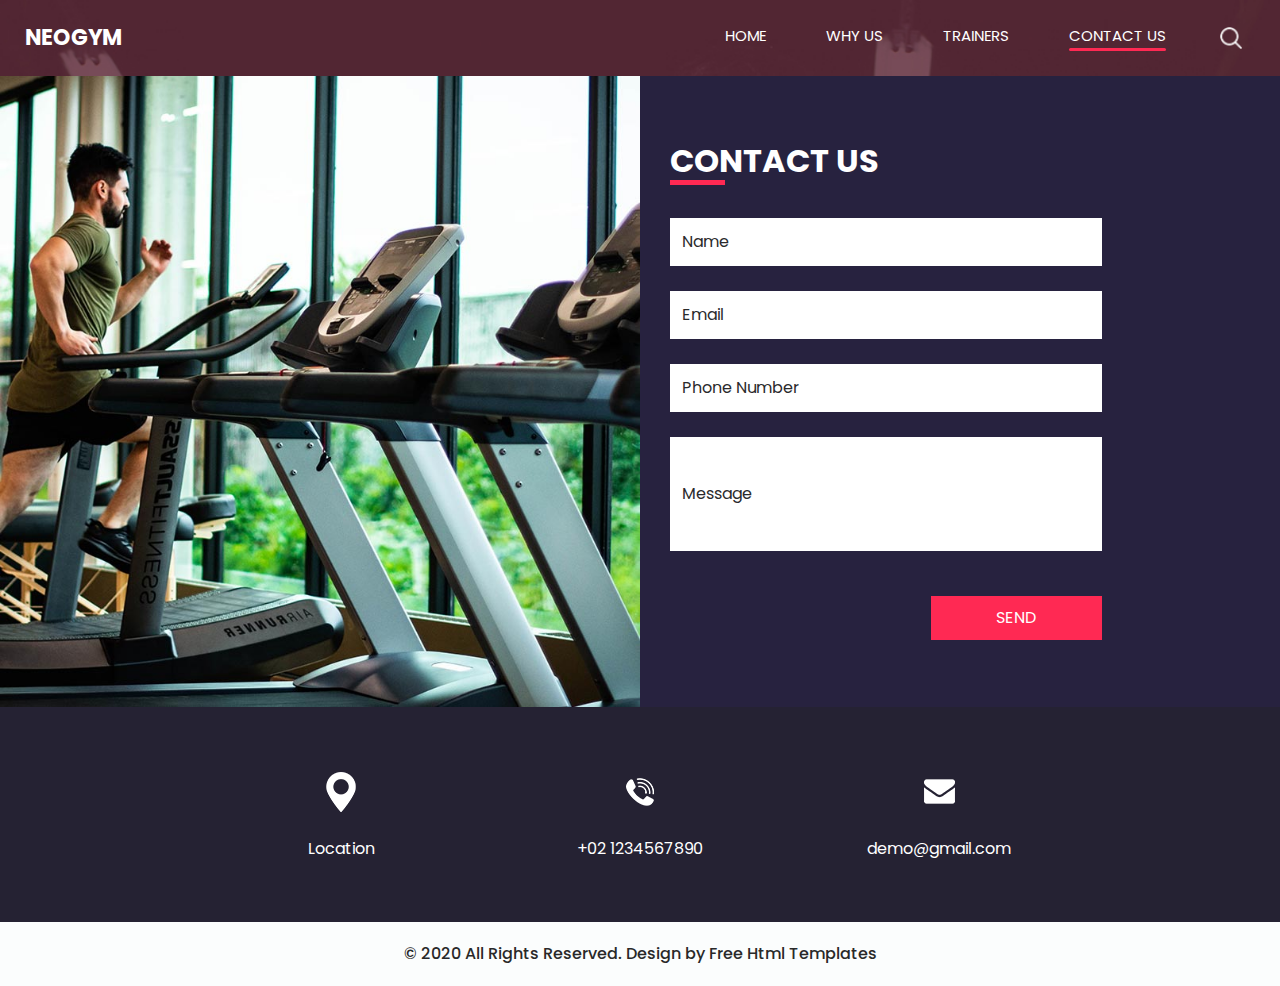
==== contact.html @ 5dd19426 "L1" ====
<!DOCTYPE html>
<html>

<head>
  <!-- Basic -->
  <meta charset="utf-8" />
  <meta http-equiv="X-UA-Compatible" content="IE=edge" />
  <!-- Mobile Metas -->
  <meta name="viewport" content="width=device-width, initial-scale=1, shrink-to-fit=no" />
  <!-- Site Metas -->
  <meta name="keywords" content="" />
  <meta name="description" content="" />
  <meta name="author" content="" />

  <title>MinhCake</title>

  <!-- slider stylesheet -->
  <link rel="stylesheet" type="text/css" href="https://cdnjs.cloudflare.com/ajax/libs/OwlCarousel2/2.3.4/assets/owl.carousel.min.css" />

  <!-- bootstrap core css -->
  <link rel="stylesheet" type="text/css" href="css/bootstrap.css" />

  <!-- fonts style -->
  <link href="https://fonts.googleapis.com/css?family=Poppins:400,600,700&display=swap" rel="stylesheet">
  <!-- Custom styles for this template -->
  <link href="css/style.css" rel="stylesheet" />
  <!-- responsive style -->
  <link href="css/responsive.css" rel="stylesheet" />
</head>

<body class="sub_page">
  <div class="hero_area">
    <!-- header section strats -->
    <header class="header_section">
      <div class="container-fluid">
        <nav class="navbar navbar-expand-lg custom_nav-container ">
          <a class="navbar-brand" href="index.html">
            <span>
              Neogym
            </span>
          </a>
          <button class="navbar-toggler" type="button" data-toggle="collapse" data-target="#navbarSupportedContent" aria-controls="navbarSupportedContent" aria-expanded="false" aria-label="Toggle navigation">
            <span class="navbar-toggler-icon"></span>
          </button>

          <div class="collapse navbar-collapse" id="navbarSupportedContent">
            <div class="d-flex ml-auto flex-column flex-lg-row align-items-center">
              <ul class="navbar-nav  ">
                <li class="nav-item ">
                  <a class="nav-link" href="index.html">Home <span class="sr-only">(current)</span></a>
                </li>
                <li class="nav-item ">
                  <a class="nav-link" href="why.html"> Why us </a>
                </li>
                </li>
                <li class="nav-item">
                  <a class="nav-link" href="trainer.html"> trainers</a>
                </li>
                <li class="nav-item active">
                  <a class="nav-link" href="contact.html"> Contact Us</a>
                </li>
              </ul>
              <div class="user_option">
                <form class="form-inline my-2 my-lg-0 ml-0 ml-lg-4 mb-3 mb-lg-0">
                  <button class="btn  my-2 my-sm-0 nav_search-btn" type="submit"></button>
                </form>
              </div>
            </div>
          </div>
        </nav>
      </div>
    </header>
    <!-- end header section -->

  </div>


  <!-- contact section -->

  <section class="contact_section ">
    <div class="container-fluid">
      <div class="row">
        <div class="col-md-6 px-0">
          <div class="img-box">
            <img src="images/contact-img.jpg" alt="">
          </div>
        </div>
        <div class="col-lg-5 col-md-6">
          <div class="form_container pr-0 pr-lg-5 mr-0 mr-lg-2">
            <div class="heading_container">
              <h2>
                Contact Us
              </h2>
            </div>
            <form action="">
              <div>
                <input type="text" placeholder="Name" />
              </div>
              <div>
                <input type="email" placeholder="Email" />
              </div>
              <div>
                <input type="text" placeholder="Phone Number" />
              </div>
              <div>
                <input type="text" class="message-box" placeholder="Message" />
              </div>
              <div class="d-flex ">
                <button>
                  Send
                </button>
              </div>
            </form>
          </div>
        </div>
      </div>
    </div>
  </section>

  <!-- end contact section -->

  <!-- info section -->
  <section class="info_section layout_padding2">
    <div class="container">
      <div class="info_items">
        <a href="">
          <div class="item ">
            <div class="img-box box-1">
              <img src="" alt="">
            </div>
            <div class="detail-box">
              <p>
                Location
              </p>
            </div>
          </div>
        </a>
        <a href="">
          <div class="item ">
            <div class="img-box box-2">
              <img src="" alt="">
            </div>
            <div class="detail-box">
              <p>
                +02 1234567890
              </p>
            </div>
          </div>
        </a>
        <a href="">
          <div class="item ">
            <div class="img-box box-3">
              <img src="" alt="">
            </div>
            <div class="detail-box">
              <p>
                demo@gmail.com
              </p>
            </div>
          </div>
        </a>
      </div>
    </div>
  </section>

  <!-- end info_section -->

  <!-- footer section -->
  <footer class="container-fluid footer_section">
    <p>
      &copy; 2020 All Rights Reserved. Design by
      <a href="https://html.design/">Free Html Templates</a>
    </p>
  </footer>
  <!-- footer section -->

  <script src="js/jquery-3.4.1.min.js"></script>
  <script src="js/bootstrap.js"></script>

</body>

</html>
---- css/style.css ----
body {
  font-family: 'Poppins', sans-serif;
  color: #000000;
  background-color: #ffffff;
}

.layout_padding {
  padding-top: 120px;
  padding-bottom: 120px;
}

.layout_padding2 {
  padding-top: 45px;
  padding-bottom: 45px;
}

.layout_padding2-top {
  padding-top: 45px;
}

.layout_padding2-bottom {
  padding-bottom: 45px;
}

.layout_padding-top {
  padding-top: 120px;
}

.layout_padding-bottom {
  padding-bottom: 120px;
}

.heading_container {
  display: -webkit-box;
  display: -ms-flexbox;
  display: flex;
  -webkit-box-pack: center;
      -ms-flex-pack: center;
          justify-content: center;
  text-align: center;
}

.heading_container h2 {
  font-weight: bold;
  position: relative;
  padding-bottom: 5px;
  text-transform: uppercase;
}

.heading_container h2::before {
  content: "";
  position: absolute;
  bottom: 0;
  left: 50%;
  width: 55px;
  height: 5px;
  background-color: #ff2953;
  -webkit-transform: translateX(-50%);
          transform: translateX(-50%);
}

/*header section*/
.hero_area {
  height: 100vh;
  display: -webkit-box;
  display: -ms-flexbox;
  display: flex;
  -webkit-box-orient: vertical;
  -webkit-box-direction: normal;
      -ms-flex-direction: column;
          flex-direction: column;
  background-image: url(../images/hero-bg.jpg);
  background-size: cover;
  background-attachment: fixed;
}

.sub_page .hero_area {
  height: auto;
}

.sub_page .who_section.layout_padding {
  padding-top: 0;
}

.hero_area.sub_pages {
  height: auto;
}

.header_section .container-fluid {
  padding-right: 25px;
  padding-left: 25px;
}

.header_section .nav_container {
  margin: 0 auto;
}

.custom_nav-container.navbar-expand-lg .navbar-nav .nav-item .nav-link {
  margin: 10px 30px;
  padding: 0;
  padding-bottom: 3px;
  color: #ffffff;
  text-align: center;
  position: relative;
  text-transform: uppercase;
  font-size: 15px;
}

.custom_nav-container.navbar-expand-lg .navbar-nav .nav-item .nav-link::after {
  display: none;
  content: "";
  position: absolute;
  left: 0;
  bottom: 0;
  width: 100%;
  height: 3px;
  border-radius: 5px;
  background-color: #ffffff;
}

.custom_nav-container.navbar-expand-lg .navbar-nav .nav-item.active a::after, .custom_nav-container.navbar-expand-lg .navbar-nav .nav-item:hover a::after {
  display: block;
  background-color: #ff2953;
}

a,
a:hover,
a:focus {
  text-decoration: none;
}

a:hover,
a:focus {
  color: initial;
}

.btn,
.btn:focus {
  outline: none !important;
  -webkit-box-shadow: none;
          box-shadow: none;
}

.user_option {
  display: -webkit-box;
  display: -ms-flexbox;
  display: flex;
  -webkit-box-align: center;
      -ms-flex-align: center;
          align-items: center;
}

.user_option a {
  color: #ffffff;
  margin: 10px 30px;
}

.custom_nav-container .nav_search-btn {
  background-image: url(../images/search-icon.png);
  background-size: 22px;
  background-repeat: no-repeat;
  background-position-y: 7px;
  width: 35px;
  height: 35px;
  padding: 0;
  border: none;
}

.navbar-brand {
  display: -webkit-box;
  display: -ms-flexbox;
  display: flex;
  -webkit-box-align: center;
      -ms-flex-align: center;
          align-items: center;
  position: relative;
}

.navbar-brand span {
  font-size: 22px;
  text-transform: uppercase;
  font-weight: bold;
  color: #ffffff;
  position: relative;
  z-index: 3;
}

.custom_nav-container {
  z-index: 99999;
  padding: 15px 0;
}

.custom_nav-container .navbar-toggler {
  outline: none;
}

.custom_nav-container .navbar-toggler .navbar-toggler-icon {
  background-image: url(../images/menu.png);
  background-size: 55px;
}

/*end header section*/
.slider_section {
  -webkit-box-flex: 1;
      -ms-flex: 1;
          flex: 1;
  display: -webkit-box;
  display: -ms-flexbox;
  display: flex;
  -webkit-box-align: center;
      -ms-flex-align: center;
          align-items: center;
  color: #ffffff;
}

.slider_section #carouselExampleIndicators {
  width: 100%;
}

.slider_section .row {
  -webkit-box-align: center;
      -ms-flex-align: center;
          align-items: center;
}

.slider_section .box {
  margin: 125px 0;
}

.slider_section .detail-box {
  text-align: center;
}

.slider_section .detail-box h1,
.slider_section .detail-box h2,
.slider_section .detail-box h3 {
  text-transform: uppercase;
  font-weight: bold;
}

.slider_section .detail-box h2 {
  font-size: 2.5rem;
}

.slider_section .detail-box h1 {
  font-size: 3.5rem;
  font-weight: bold;
  letter-spacing: .5rem;
}

.slider_section .detail-box p {
  margin-top: 25px;
}

.slider_section .detail-box a {
  display: inline-block;
  padding: 8px 35px;
  background-color: transparent;
  border: 1.5px solid #ffffff;
  color: #ffffff;
  border-radius: 0px;
  -webkit-transition: -webkit-transform 0.3s;
  transition: -webkit-transform 0.3s;
  transition: transform 0.3s;
  transition: transform 0.3s, -webkit-transform 0.3s;
  text-transform: uppercase;
  margin-top: 35px;
}

.slider_section .detail-box a:hover {
  background-color: #ffffff;
  color: #000000;
}

.slider_section #carouselExampleIndicators .carousel-indicators {
  position: unset;
  margin: 0;
  margin-top: 45px;
  -webkit-box-align: center;
      -ms-flex-align: center;
          align-items: center;
}

.slider_section #carouselExampleIndicators .carousel-indicators li {
  width: 14px;
  height: 14px;
  background-color: transparent;
  border: 2px solid #ffffff;
  border-radius: 100%;
  opacity: 1;
}

.slider_section #carouselExampleIndicators .carousel-indicators li.active {
  border: 4px solid #ffffff;
}

.us_section {
  background-image: url(../images/us-bg.jpg);
  background-size: cover;
  background-attachment: fixed;
  color: #ffffff;
}

.us_section .us_container {
  padding-top: 25px;
}

.us_section .us_container .box {
  display: -webkit-box;
  display: -ms-flexbox;
  display: flex;
  -webkit-box-orient: vertical;
  -webkit-box-direction: normal;
      -ms-flex-direction: column;
          flex-direction: column;
  -webkit-box-align: center;
      -ms-flex-align: center;
          align-items: center;
  text-align: center;
  margin: 25px 10px 0 10px;
}

.us_section .us_container .box .img-box {
  height: 100px;
  display: -webkit-box;
  display: -ms-flexbox;
  display: flex;
  -webkit-box-align: center;
      -ms-flex-align: center;
          align-items: center;
  -webkit-box-pack: center;
      -ms-flex-pack: center;
          justify-content: center;
}

.us_section .us_container .box .img-box img {
  max-width: 100%;
}

.us_section .us_container .box .detail-box h5 {
  font-weight: bold;
}

.heathy_section {
  background-image: url(../images/healthy-bg.jpg);
  background-size: cover;
  background-attachment: fixed;
  color: #ffffff;
  text-align: center;
}

.heathy_section h2 {
  font-weight: bold;
}

.heathy_section p {
  margin-top: 35px;
}

.heathy_section .btn-box {
  display: -webkit-box;
  display: -ms-flexbox;
  display: flex;
  -webkit-box-pack: center;
      -ms-flex-pack: center;
          justify-content: center;
  margin-top: 45px;
}

.heathy_section .btn-box a {
  display: inline-block;
  padding: 8px 35px;
  background-color: transparent;
  border: 1.5px solid #ffffff;
  color: #ffffff;
  border-radius: 0;
  -webkit-transition: -webkit-transform 0.3s;
  transition: -webkit-transform 0.3s;
  transition: transform 0.3s;
  transition: transform 0.3s, -webkit-transform 0.3s;
  text-transform: uppercase;
}

.heathy_section .btn-box a:hover {
  background-color: #ffffff;
  color: #000000;
}

.trainer_section {
  background-image: url(../images/trainer-bg.jpg);
  background-size: cover;
  background-attachment: fixed;
  color: #ffffff;
}

.trainer_section .box {
  margin-top: 55px;
  display: -webkit-box;
  display: -ms-flexbox;
  display: flex;
  -webkit-box-orient: vertical;
  -webkit-box-direction: normal;
      -ms-flex-direction: column;
          flex-direction: column;
  -webkit-box-align: center;
      -ms-flex-align: center;
          align-items: center;
  text-align: center;
}

.trainer_section .box .name h5 {
  font-weight: bold;
  margin-bottom: 15px;
}

.trainer_section .box .img-box {
  border-radius: 15px;
  overflow: hidden;
}

.trainer_section .box .img-box img {
  width: 100%;
}

.trainer_section .box .social_box {
  display: -webkit-box;
  display: -ms-flexbox;
  display: flex;
  -webkit-box-pack: justify;
      -ms-flex-pack: justify;
          justify-content: space-between;
  width: 225px;
  padding: 12px 45px;
  background-color: #ffffff;
  border-radius: 50px;
  margin-top: -25px;
}

.contact_section {
  position: relative;
  background-color: #27223f;
  color: #ffffff;
}

.contact_section .heading_container {
  -webkit-box-pack: start;
      -ms-flex-pack: start;
          justify-content: start;
}

.contact_section .heading_container h2::before {
  text-align: left;
  left: 0;
  -webkit-transform: none;
          transform: none;
}

.contact_section .row {
  -webkit-box-align: center;
      -ms-flex-align: center;
          align-items: center;
}

.contact_section .img-box img {
  width: 100%;
}

.contact_section .form_container {
  padding: 45px 0 45px 15px;
}

.contact_section input {
  width: 100%;
  border: none;
  background-color: #ffffff;
  outline: none;
  color: #000000;
  margin-top: 25px;
  padding: 12px;
}

.contact_section input::-webkit-input-placeholder {
  color: #2a2a2c;
}

.contact_section input:-ms-input-placeholder {
  color: #2a2a2c;
}

.contact_section input::-ms-input-placeholder {
  color: #2a2a2c;
}

.contact_section input::placeholder {
  color: #2a2a2c;
}

.contact_section input.message-box {
  padding: 45px 12px;
}

.contact_section button {
  padding: 10px 65px;
  outline: none;
  border: none;
  color: #ffffff;
  background: #ff2953;
  margin: 45px 0 0 auto;
  text-transform: uppercase;
}

.info_section {
  background-color: #252233;
}

.info_items {
  width: 70%;
  margin: 0 auto;
  display: -webkit-box;
  display: -ms-flexbox;
  display: flex;
  -webkit-box-pack: justify;
      -ms-flex-pack: justify;
          justify-content: space-between;
}

.info_items .item {
  width: 200px;
  display: -webkit-box;
  display: -ms-flexbox;
  display: flex;
  -webkit-box-orient: vertical;
  -webkit-box-direction: normal;
      -ms-flex-direction: column;
          flex-direction: column;
  -webkit-box-align: center;
      -ms-flex-align: center;
          align-items: center;
  text-align: center;
}

.info_items .item .img-box {
  width: 80px;
  height: 80px;
  border-radius: 100%;
  background-repeat: no-repeat;
  background-position: center;
}

.info_items .item .detail-box {
  margin-top: 5px;
  color: #fff;
}

.info_items {
  position: relative;
}

.info_items a {
  position: relative;
}

.info_items .item .img-box.box-1 {
  background-image: url(../images/location-white.png);
}

.info_items .item .img-box.box-2 {
  background-image: url(../images/telephone-white.png);
}

.info_items .item .img-box.box-3 {
  background-image: url(../images/envelope-white.png);
}

/* footer section*/
.footer_section {
  background-color: #fbfdfd;
  padding: 20px;
  font-weight: 500;
}

.footer_section p {
  color: #292929;
  margin: 0;
  text-align: center;
}

.footer_section a {
  color: #292929;
}

/* end footer section*/
/*# sourceMappingURL=style.css.map */
---- css/responsive.css ----
@media (max-width: 1120px) {}

@media (max-width: 992px) {
    .hero_area {
        height: auto;
    }

    .custom_nav-container .nav_search-btn {
        background-position: center;
        margin-top: 10px;
    }

    .slider_section {
        padding-top: 45px;
        padding-bottom: 75px;
    }

    .info_items {
        width: 100%;
    }
}

@media (max-width: 768px) {
    .contact_section .form_container {
        padding: 45px 0;
    }

    .info_items {
        flex-direction: column;
        align-items: center;
    }

    .contact_section .heading_container {
        justify-content: center;
    }

    .contact_section .heading_container h2::before {
        left: 50%;
        transform: translateX(-50%);
    }

    .contact_section button {
        margin: 45px auto 0 auto;
    }
}


@media (max-width: 576px) {
    .slider_section .detail-box h1 {
        font-size: 3rem;
    }
}

@media (max-width: 480px) {}

@media (max-width: 420px) {
    .slider_section .detail-box h1 {
        letter-spacing: .3rem;
    }
}

@media (max-width: 360px) {}

@media (min-width: 1200px) {
    .container {
        max-width: 1170px;
    }
}
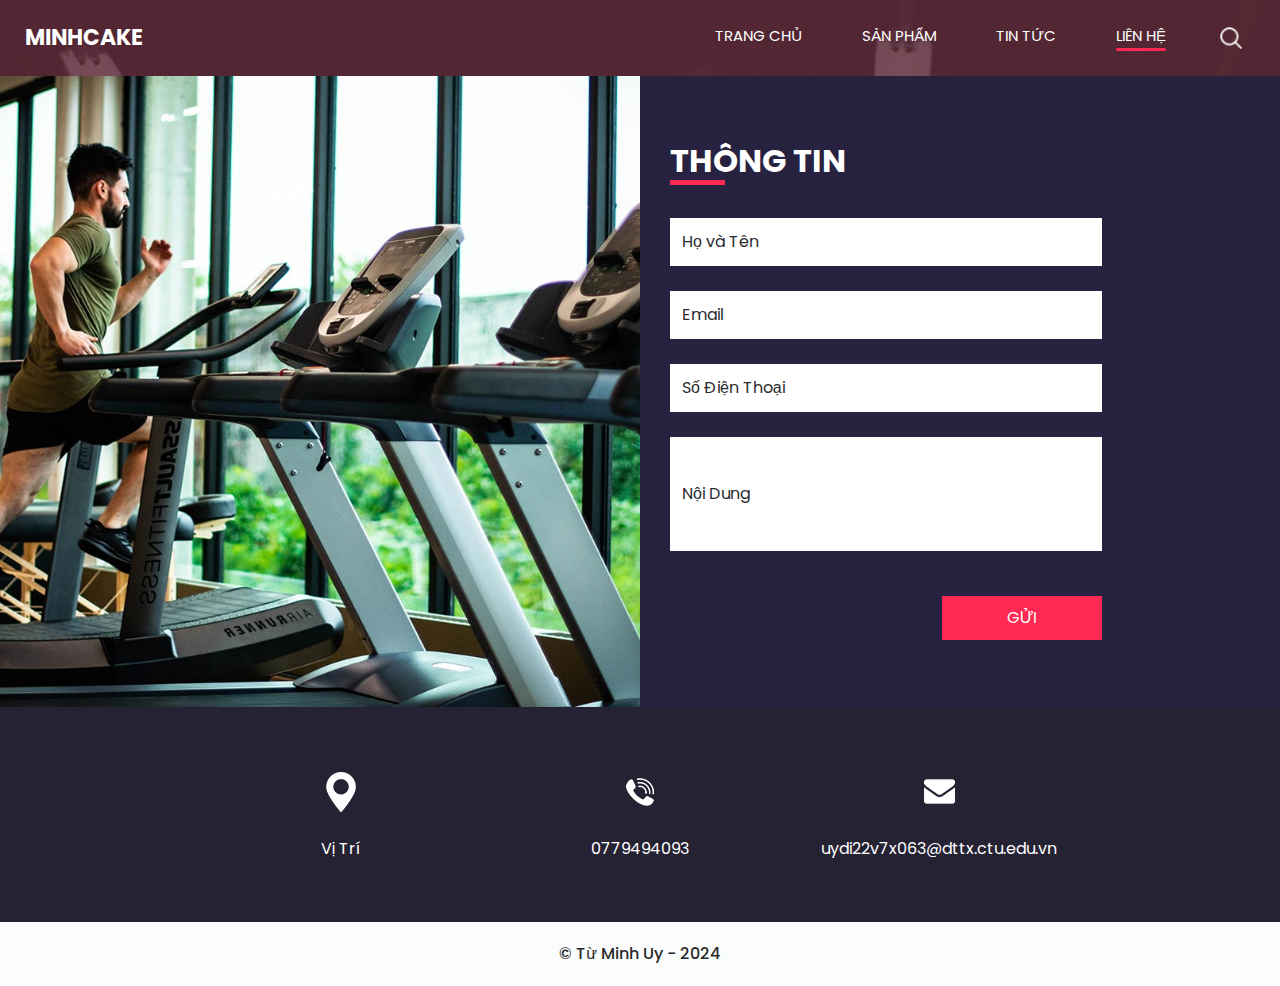
==== commit f3b9c018: "L2" ====
--- a/contact.html
+++ b/contact.html
@@ -36,7 +36,7 @@
         <nav class="navbar navbar-expand-lg custom_nav-container ">
           <a class="navbar-brand" href="index.html">
             <span>
-              Neogym
+              MinhCake
             </span>
           </a>
           <button class="navbar-toggler" type="button" data-toggle="collapse" data-target="#navbarSupportedContent" aria-controls="navbarSupportedContent" aria-expanded="false" aria-label="Toggle navigation">
@@ -47,17 +47,17 @@
             <div class="d-flex ml-auto flex-column flex-lg-row align-items-center">
               <ul class="navbar-nav  ">
                 <li class="nav-item ">
-                  <a class="nav-link" href="index.html">Home <span class="sr-only">(current)</span></a>
+                  <a class="nav-link" href="index.html">Trang Chủ <span class="sr-only">(current)</span></a>
                 </li>
                 <li class="nav-item ">
-                  <a class="nav-link" href="why.html"> Why us </a>
+                  <a class="nav-link" href="why.html"> Sản Phẩm </a>
                 </li>
                 </li>
                 <li class="nav-item">
-                  <a class="nav-link" href="trainer.html"> trainers</a>
+                  <a class="nav-link" href="trainer.html"> Tin Tức </a>
                 </li>
                 <li class="nav-item active">
-                  <a class="nav-link" href="contact.html"> Contact Us</a>
+                  <a class="nav-link" href="contact.html"> Liên Hệ</a>
                 </li>
               </ul>
               <div class="user_option">
@@ -89,25 +89,25 @@
           <div class="form_container pr-0 pr-lg-5 mr-0 mr-lg-2">
             <div class="heading_container">
               <h2>
-                Contact Us
+                Thông Tin
               </h2>
             </div>
             <form action="">
               <div>
-                <input type="text" placeholder="Name" />
+                <input type="text" placeholder="Họ và Tên" />
               </div>
               <div>
                 <input type="email" placeholder="Email" />
               </div>
               <div>
-                <input type="text" placeholder="Phone Number" />
+                <input type="text" placeholder="Số Điện Thoại" />
               </div>
               <div>
-                <input type="text" class="message-box" placeholder="Message" />
+                <input type="text" class="message-box" placeholder="Nội Dung" />
               </div>
               <div class="d-flex ">
                 <button>
-                  Send
+                  Gửi
                 </button>
               </div>
             </form>
@@ -130,7 +130,7 @@
             </div>
             <div class="detail-box">
               <p>
-                Location
+                Vị Trí
               </p>
             </div>
           </div>
@@ -142,7 +142,7 @@
             </div>
             <div class="detail-box">
               <p>
-                +02 1234567890
+                0779494093
               </p>
             </div>
           </div>
@@ -154,7 +154,7 @@
             </div>
             <div class="detail-box">
               <p>
-                demo@gmail.com
+                uydi22v7x063@dttx.ctu.edu.vn
               </p>
             </div>
           </div>
@@ -168,8 +168,8 @@
   <!-- footer section -->
   <footer class="container-fluid footer_section">
     <p>
-      &copy; 2020 All Rights Reserved. Design by
-      <a href="https://html.design/">Free Html Templates</a>
+      &copy; Từ Minh Uy - 2024
+      <a href="https://html.design/"></a>
     </p>
   </footer>
   <!-- footer section -->
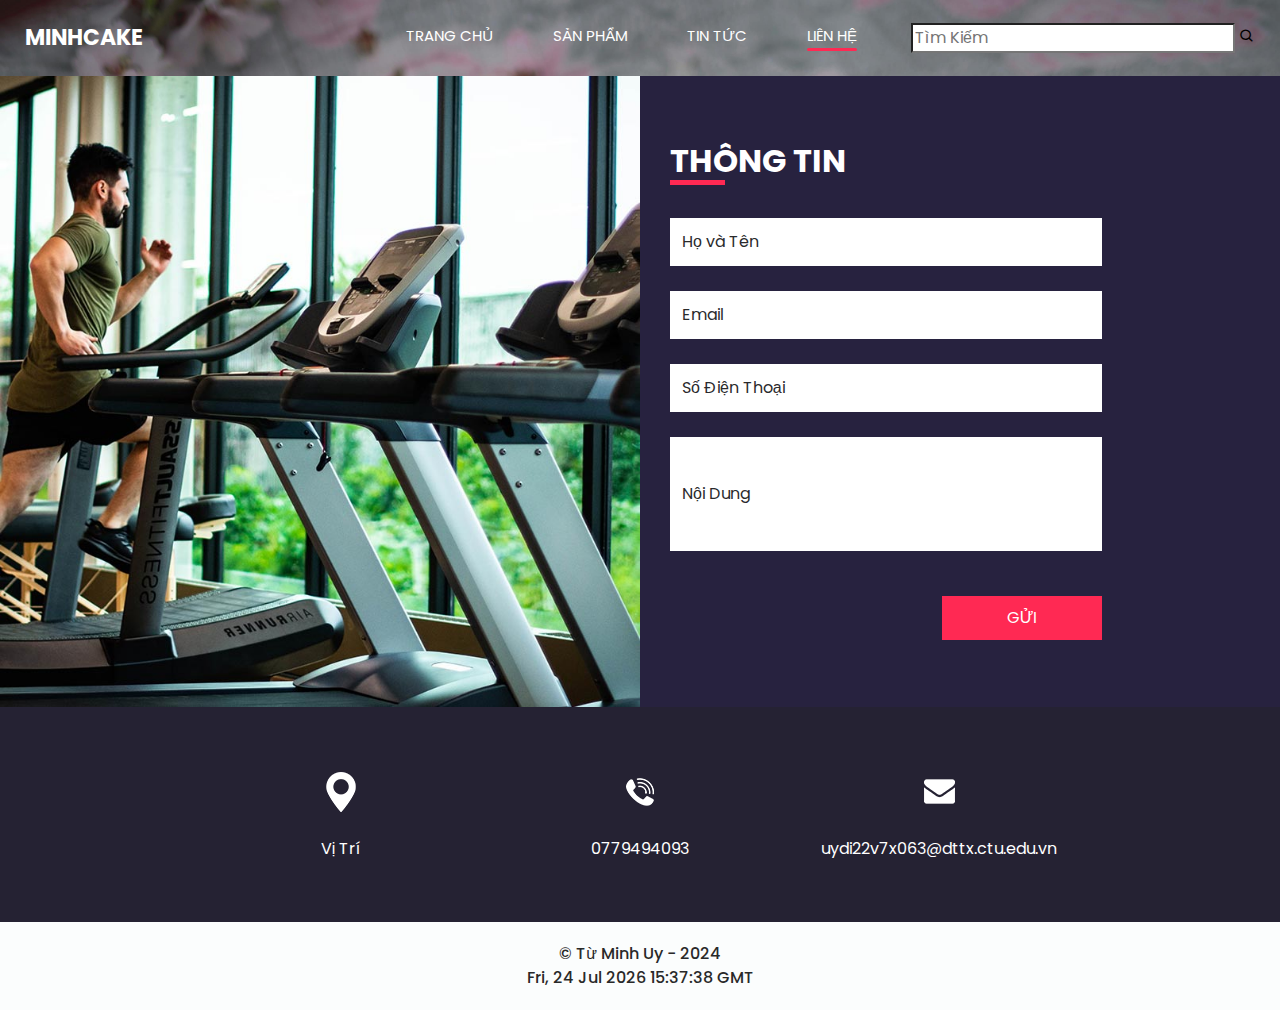
==== commit b177598d: "L3" ====
--- a/contact.html
+++ b/contact.html
@@ -26,6 +26,7 @@
   <link href="css/style.css" rel="stylesheet" />
   <!-- responsive style -->
   <link href="css/responsive.css" rel="stylesheet" />
+  <link href='https://unpkg.com/boxicons@2.1.4/css/boxicons.min.css' rel='stylesheet'>
 </head>
 
 <body class="sub_page">
@@ -62,7 +63,14 @@
               </ul>
               <div class="user_option">
                 <form class="form-inline my-2 my-lg-0 ml-0 ml-lg-4 mb-3 mb-lg-0">
-                  <button class="btn  my-2 my-sm-0 nav_search-btn" type="submit"></button>
+                 
+                  
+                  <div class="search-box">
+                    <input type="search" name="" id="
+                    search-input" placeholder="Tìm Kiếm">
+                    <i class='bx bx-search'> </i>
+                  </div>
+
                 </form>
               </div>
             </div>
@@ -169,6 +177,8 @@
   <footer class="container-fluid footer_section">
     <p>
       &copy; Từ Minh Uy - 2024
+      <p id="currentTime"></p>
+     <script src="./js/script.js"></script>
       <a href="https://html.design/"></a>
     </p>
   </footer>
--- a/css/style.css
+++ b/css/style.css
@@ -69,7 +69,8 @@
   -webkit-box-direction: normal;
       -ms-flex-direction: column;
           flex-direction: column;
-  background-image: url(../images/hero-bg.jpg);
+  //background-image: url(../images/hero-bg.jpg);
+  background-image: url(../images/nen.jpg);
   background-size: cover;
   background-attachment: fixed;
 }
